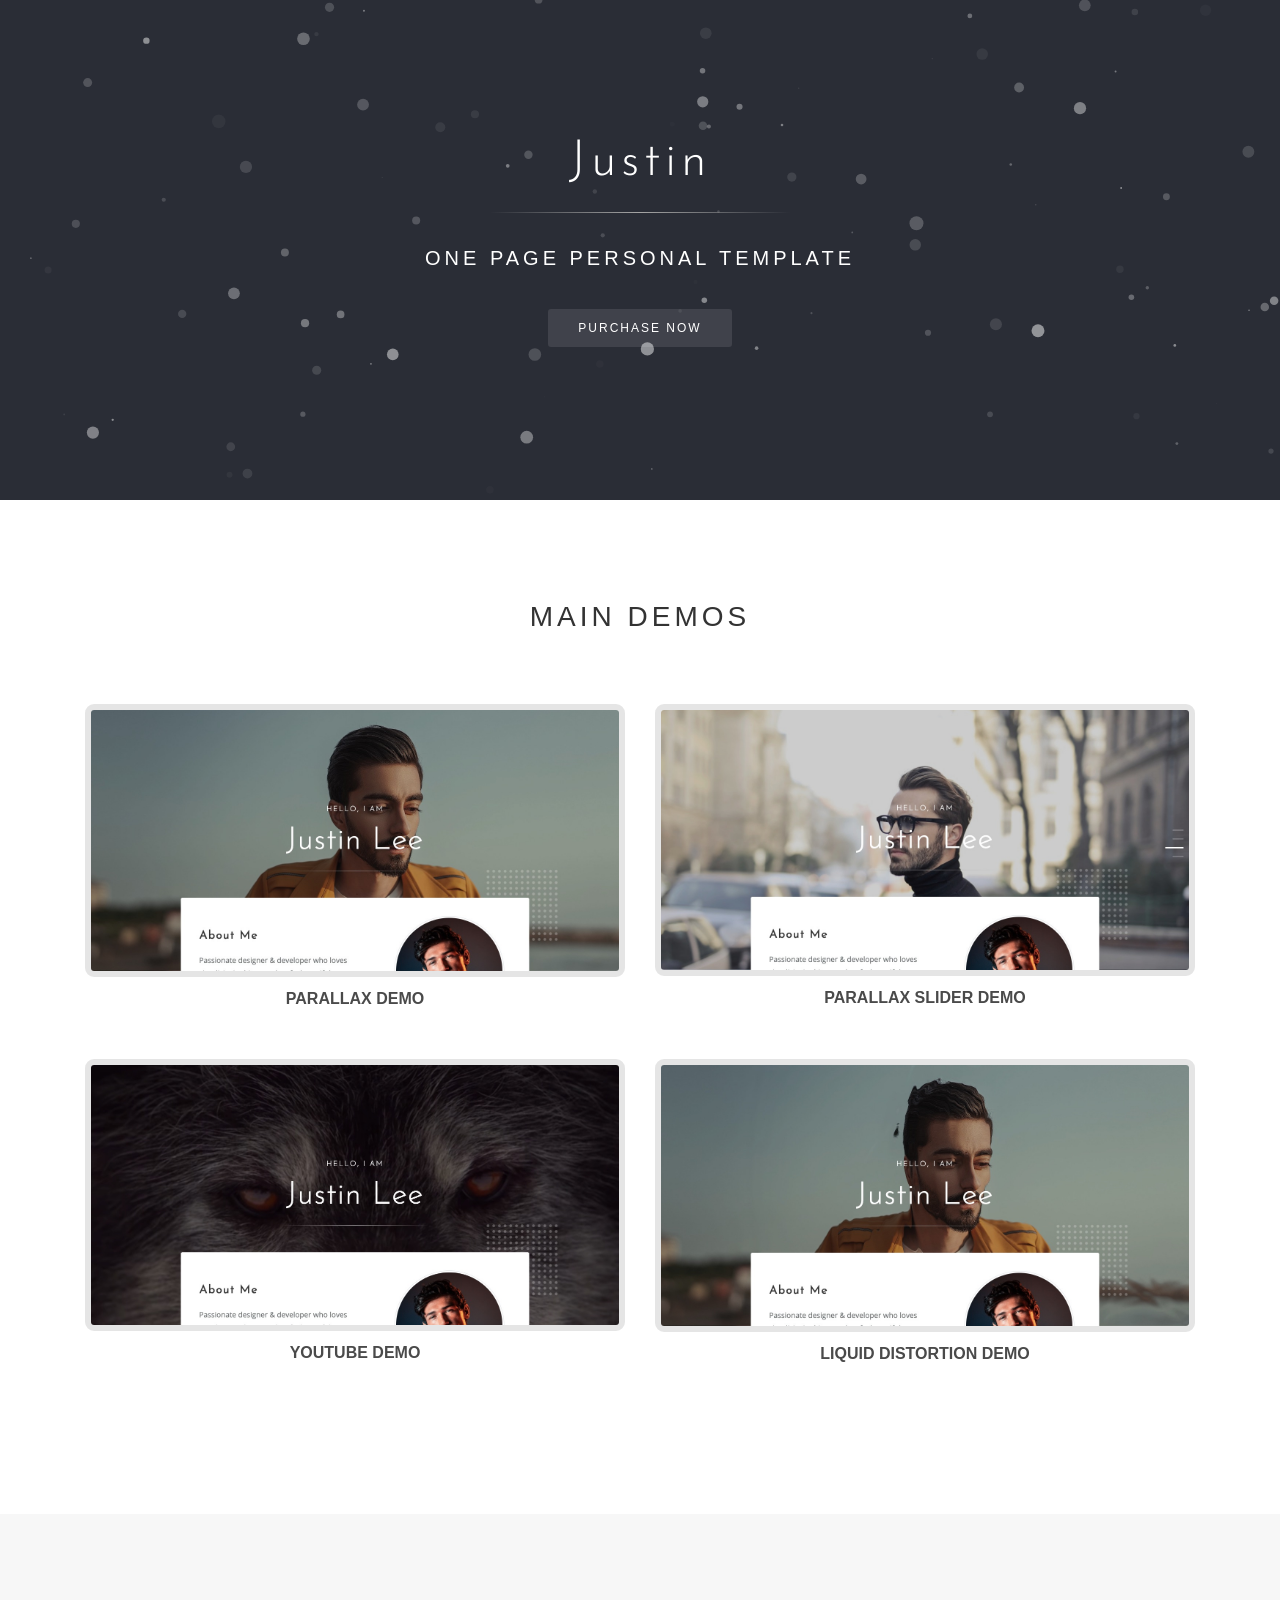
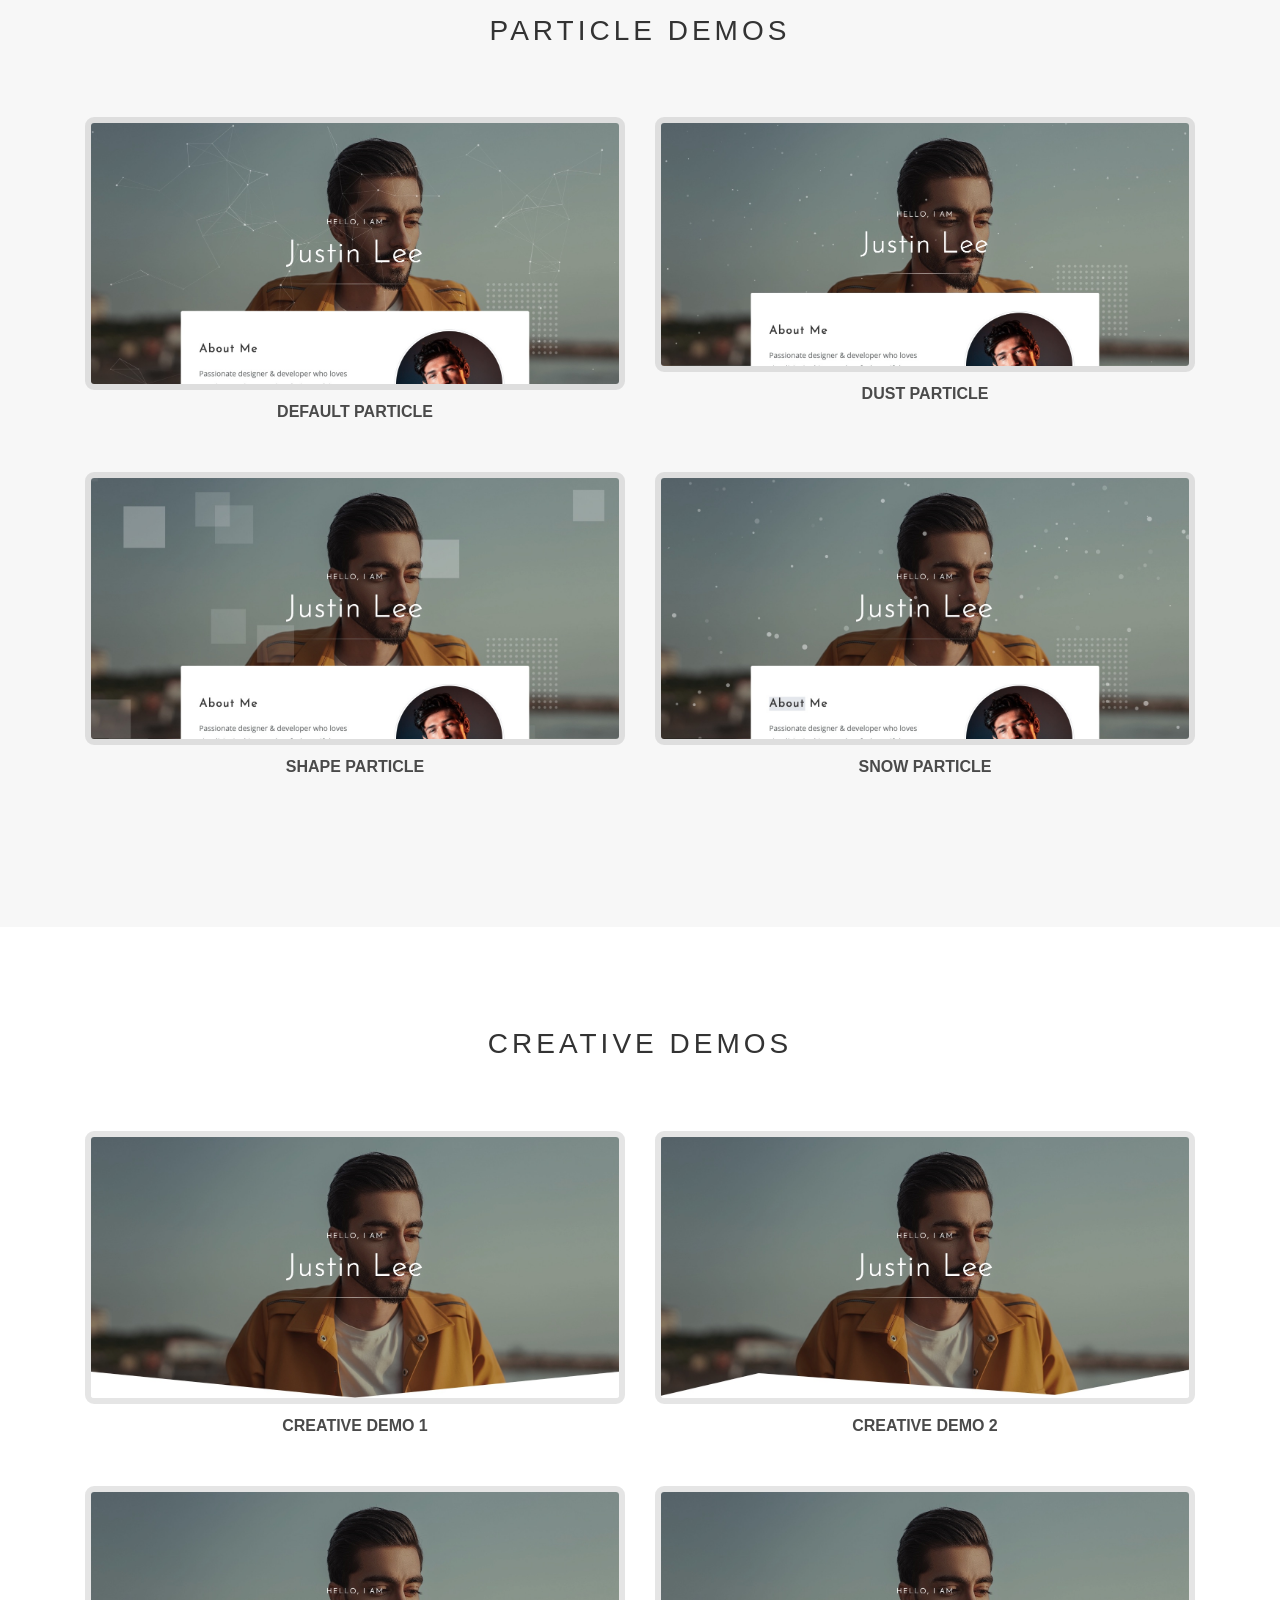
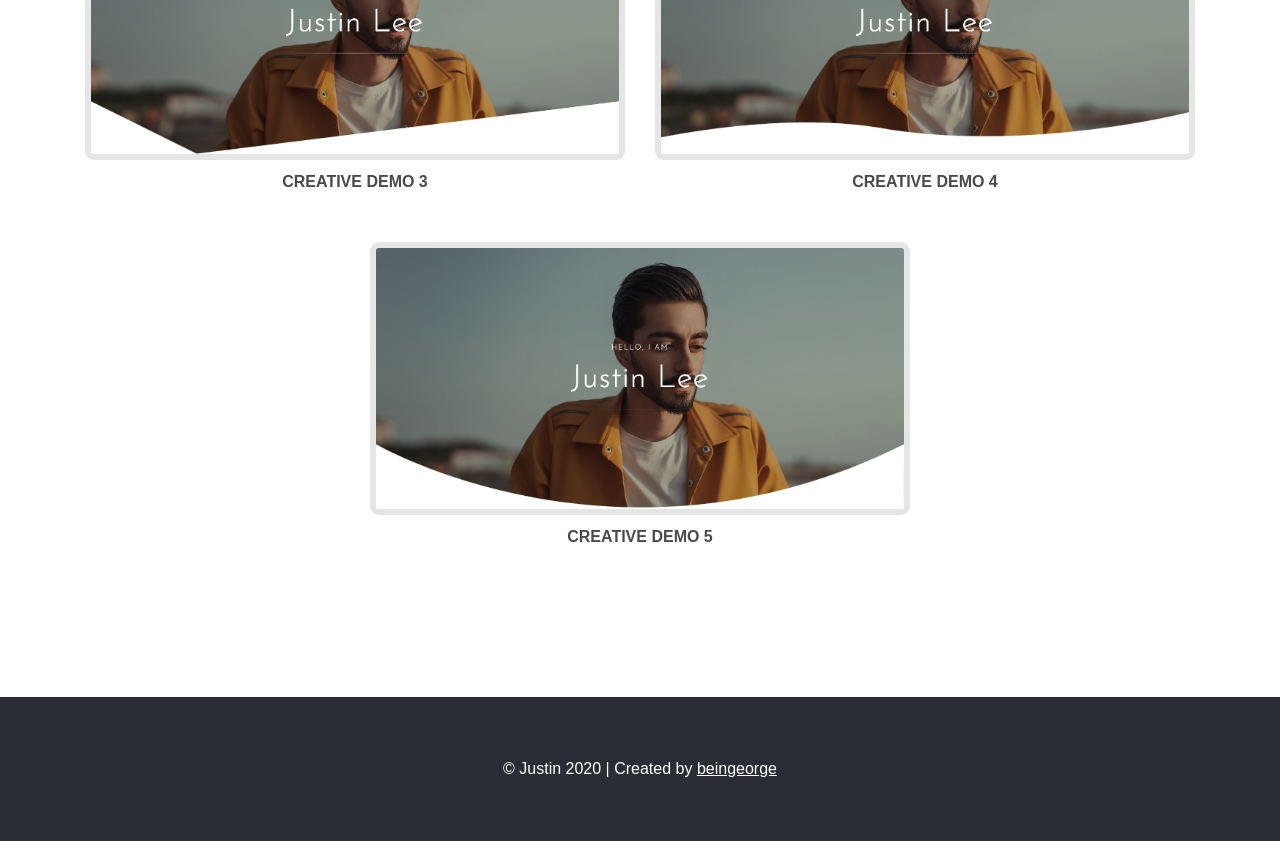
==== HTML/index.html @ 39a8df3a "template upload" ====
<!DOCTYPE html>
<html lang="en">
<head>
	<meta charset="UTF-8">
	<meta name="viewport" content="width=device-width, initial-scale=1">
	<title>Justin - One Page Personal Template</title>
	<meta name="description" content="Justin - One Page Personal Template" />
	<meta name="keywords" content="blog, business card, creative, creative portfolio, cv theme, online resume, personal, portfolio, professional cv, responsive portfolio, resume, resume theme, vcard" />
	<meta name="author" content="beingeorge" />

	<link href="https://fonts.googleapis.com/css?family=Josefin+Sans:300,400&display=swap" rel="stylesheet">

	<!-- Vendor Css-->
	<link rel="stylesheet" href="assets/css/vendor.css" />
	
</head>

<body>

	<div class="banner">
		<div class="bannerIn">
			<h1>Justin</h1>
			<p>One Page Personal Template</p>
			<a href="https://themeforest.net/item/justin-personal-portfolio/24925181">Purchase Now</a>
		</div>
		<div id="particles-js">
			
		</div>
	</div>

	<div class="page-wrapper section section-light">
		<div class="container">

			<h2 class="page-head mb-5">Main Demos</h2>

			<div class="row justify-content-center">
				<div class="col-md-6">
					<a href="index-1.html" class="mb-5">
						<img src="assets/images/demo/1.jpg" alt="Home 1">
						<p>Parallax Demo</p>
					</a>
				</div>
				<div class="col-md-6">
					<a href="index-2.html" class="mb-5">
						<img src="assets/images/demo/2.jpg" alt="Home 1">
						<p>Parallax Slider Demo</p>
					</a>
				</div>
				<div class="col-md-6">
					<a href="index-3.html" class="mb-5">
						<img src="assets/images/demo/3.jpg" alt="Home 1">
						<p>youtube Demo</p>
					</a>
				</div>
				<div class="col-md-6">
					<a href="index-4.html" class="mb-5">
						<img src="assets/images/demo/4.jpg" alt="Home 1">
						<p>Liquid Distortion Demo</p>
					</a>
				</div>
			</div>
		</div>
	</div>

	<div class="page-wrapper section">
		<div class="container">

			<h2 class="page-head mb-5">Particle Demos</h2>

			<div class="row justify-content-center">
				<div class="col-md-6">
					<a href="index-6.html" class="mb-5">
						<img src="assets/images/demo/6.jpg" alt="Home 1">
						<p>Default Particle</p>
					</a>
				</div>
				<div class="col-md-6">
					<a href="index-5.html" class="mb-5">
						<img src="assets/images/demo/5.jpg" alt="Home 1">
						<p>dust Particle</p>
					</a>
				</div>
				<div class="col-md-6">
					<a href="index-7.html" class="mb-5">
						<img src="assets/images/demo/7.jpg" alt="Home 1">
						<p>Shape Particle</p>
					</a>
				</div>
				<div class="col-md-6">
					<a href="index-8.html" class="mb-5">
						<img src="assets/images/demo/8.jpg" alt="Home 1">
						<p>Snow Particle</p>
					</a>
				</div>
			</div>
		</div>
	</div>

	<div class="page-wrapper section section-light">
		<div class="container">

			<h2 class="page-head mb-5">Creative Demos</h2>

			<div class="row justify-content-center">
				<div class="col-md-6">
					<a href="index-9.html" class="mb-5">
						<img src="assets/images/demo/9.jpg" alt="Home 1">
						<p>Creative Demo 1</p>
					</a>
				</div>
				<div class="col-md-6">
					<a href="index-10.html" class="mb-5">
						<img src="assets/images/demo/10.jpg" alt="Home 1">
						<p>Creative Demo 2</p>
					</a>
				</div>
				<div class="col-md-6">
					<a href="index-11.html" class="mb-5">
						<img src="assets/images/demo/11.jpg" alt="Home 1">
						<p>Creative Demo 3</p>
					</a>
				</div>
				<div class="col-md-6">
					<a href="index-12.html" class="mb-5">
						<img src="assets/images/demo/12.jpg" alt="Home 1">
						<p>Creative Demo 4</p>
					</a>
				</div>
				<div class="col-md-6">
					<a href="index-13.html" class="mb-5">
						<img src="assets/images/demo/13.jpg" alt="Home 1">
						<p>Creative Demo 5</p>
					</a>
				</div>
			</div>
		</div>
	</div>

	<footer>
		&copy; Justin 2020 | Created by <a target="_blank" href="https://themeforest.net/user/beingeorge/portfolio">beingeorge</a>
	</footer>


	<style type="text/css">
#particles-js {
position: absolute;
left: 0;
right: 0;
height: 100%;
z-index: 0;
top: 0;
bottom: 0;
}
.banner {
	height: 500px;
	display: flex;
	flex-wrap: wrap;
	justify-content: center;
	align-items: center;
	background: #2a2d36;
	align-content: center;
	text-align: center;
	position: relative;
	overflow: hidden;
}

.bannerIn {
    position: relative;
    z-index: 6;
}

.banner h1 {
    color: #fff;
    font-weight: 300;
    padding-bottom: 20px;
    margin-bottom: 30px;
    letter-spacing: 5px;
    width: 100%;
    font-size: 50px;
    font-family: 'Josefin Sans', sans-serif;
    position: relative;
}

.banner h1:after {
	    background-image: -webkit-linear-gradient(left, rgba(0, 0, 0, 0), rgb(165, 165, 165), rgba(0, 0, 0, 0));
    background-image: -moz-linear-gradient(left, rgba(0, 0, 0, 0), rgba(0, 0, 0, 0.75), rgba(0, 0, 0, 0));
    background-image: -ms-linear-gradient(left, rgba(0, 0, 0, 0), rgba(0, 0, 0, 0.75), rgba(0, 0, 0, 0));
    background-image: -o-linear-gradient(left, rgba(0, 0, 0, 0), rgba(0, 0, 0, 0.75), rgba(0, 0, 0, 0));
    filter: progid:DXImageTransform.Microsoft.gradient(startColorstr='#ffffff', endColorstr='#000000', GradientType=1);
    position: absolute;
    left: 0;
    right: 0;
    height: 1px;
    width: 100%;
    content: "";
    bottom: 0px;
    max-width: 300px;
    margin: 0 auto;
}

.banner * {
    width: 100%;
}

.banner p {
	color: #fff;
    font-size: 20px;
    letter-spacing: 4px;
    text-transform: uppercase;
    font-weight: 200;
}

.banner a {
    display: inline-block;
    padding: 10px 30px;
    background: rgba(255,255,255,.2);
    color: #fff;
    border-radius: 3px;
    text-transform: uppercase;
    letter-spacing: 2px;
    margin: 20px auto;
    font-size: 12px;
    width: auto;
    background: rgba(255,255,255,0.1) !important
}

.banner a:hover {
	text-decoration: none;
	background: rgba(255,255,255,0.2) !important
}

.section a:hover {
    text-decoration: none;
}

.page-head {
    text-align: center;
    font-size: 28px;
    color: #333;
    letter-spacing: 4px;
    margin-bottom: 70px !important;
    text-transform: uppercase;
    font-weight: 300;
}

.section {
    padding: 100px 0;
    background: #f7f7f7;
}

.section-light {
    background: #fff;
}

.section  a {
    display: block;
    text-align: center;
    transition: 1s;
}

.section a img {
    border: 6px solid rgba(0,0,0,0.1);
    border-radius: 9px;
    overflow: hidden;
    transition: 1s;
    width: 100%;
}

.section a p {
    text-transform: uppercase;
    color: #4a4a4a;
    font-weight: 700;
    margin-top: 10px;
}

.section a:hover img {
    transform: translateY(-10px);
}

footer {
    padding: 60px 0;
    background: #2a2d36;
    color: #fff;
    text-align: center;
}

footer a {
    color: #fff;
    text-decoration: underline;
}

footer a:hover {
    color: #fff;
    text-decoration: none;
}
	</style>

	<!-- Particles js -->
	<script src="assets/js/particles.min.js"></script> 
	<script src="assets/js/particlesjs-config-4.js"></script>

</body>
</html>
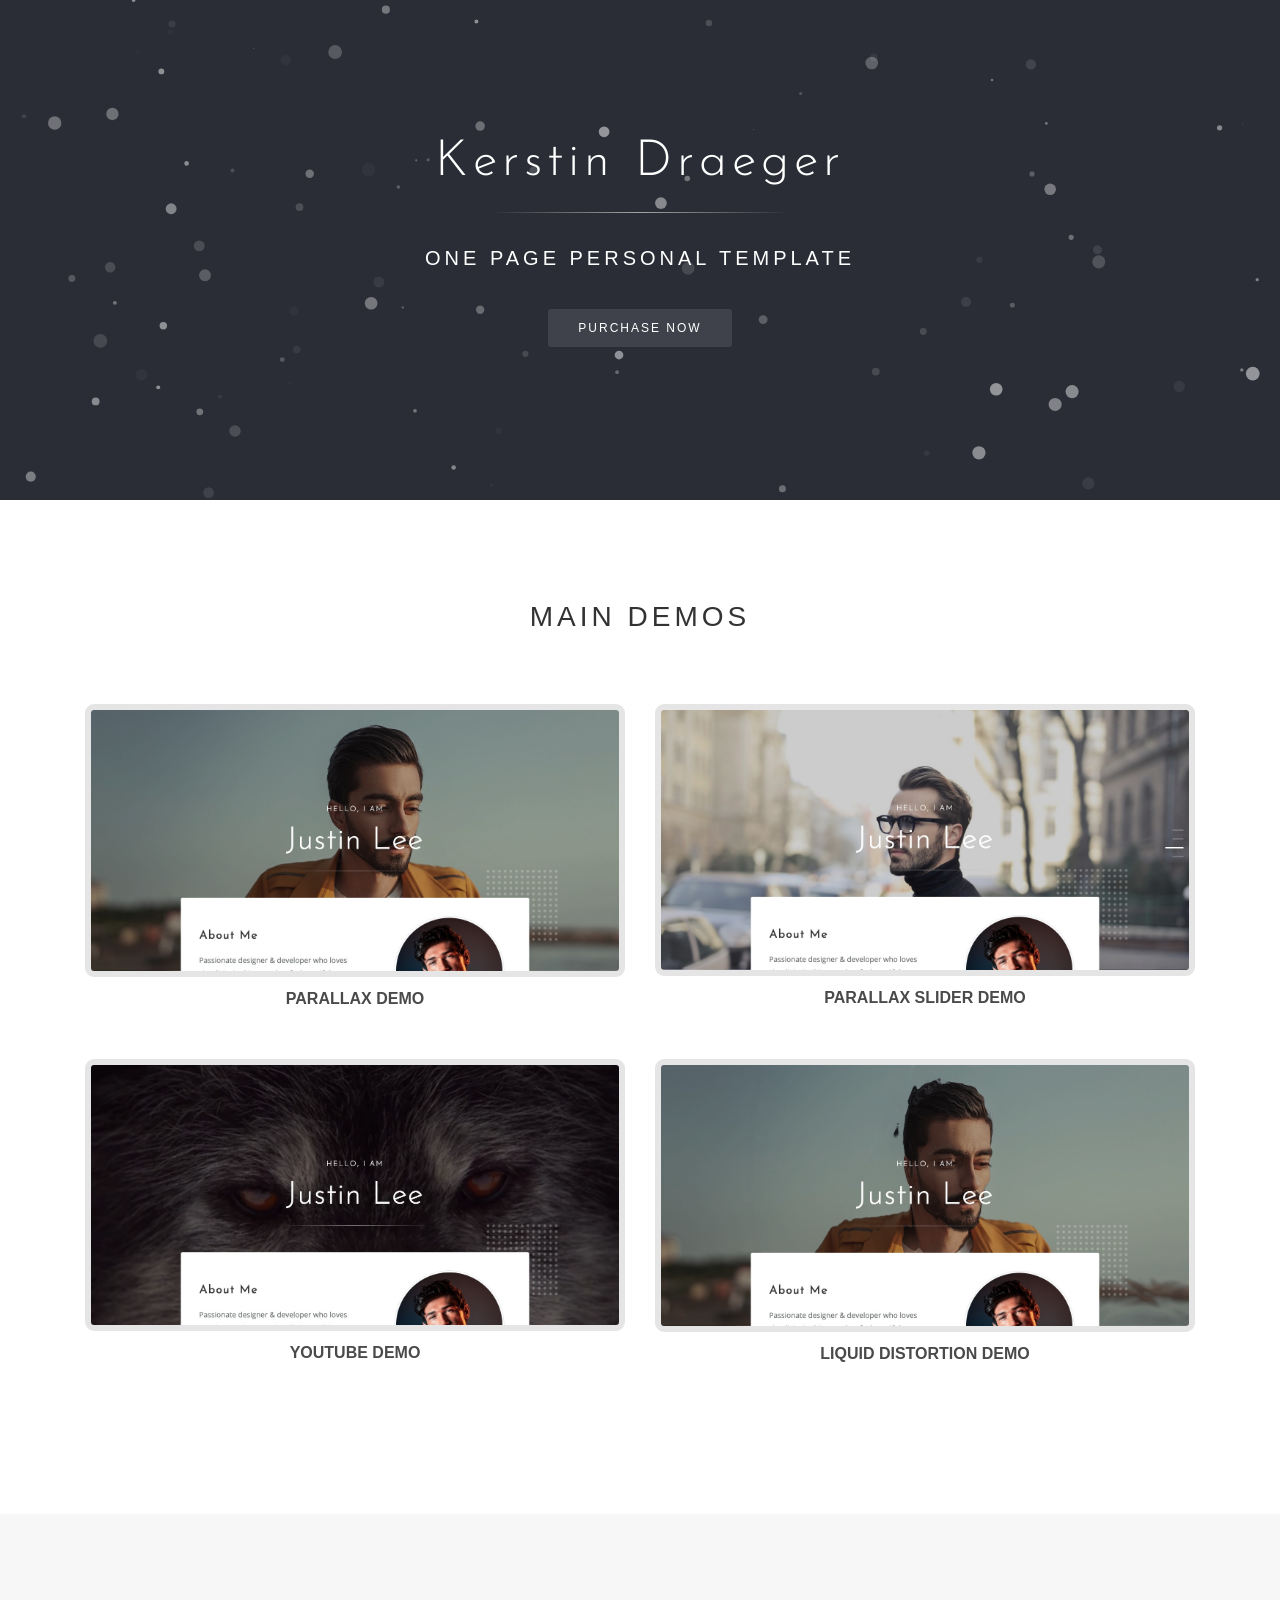
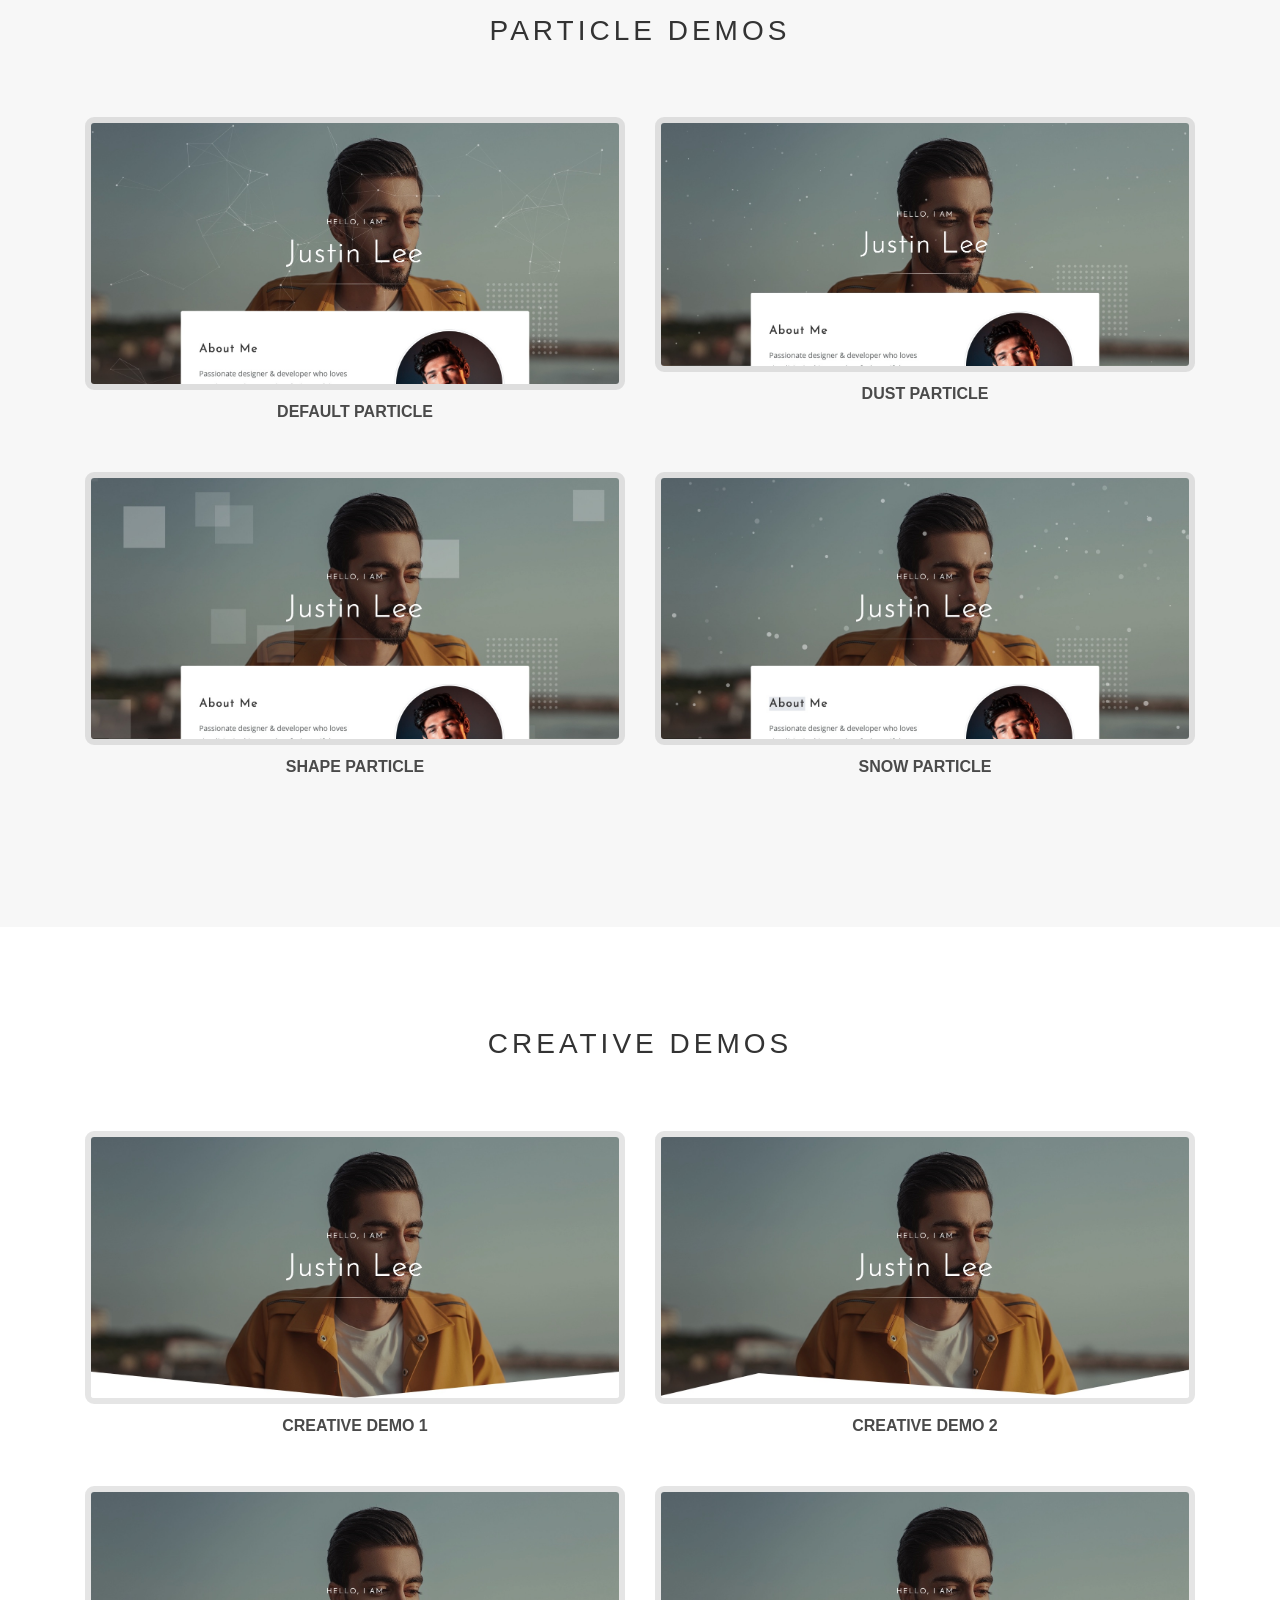
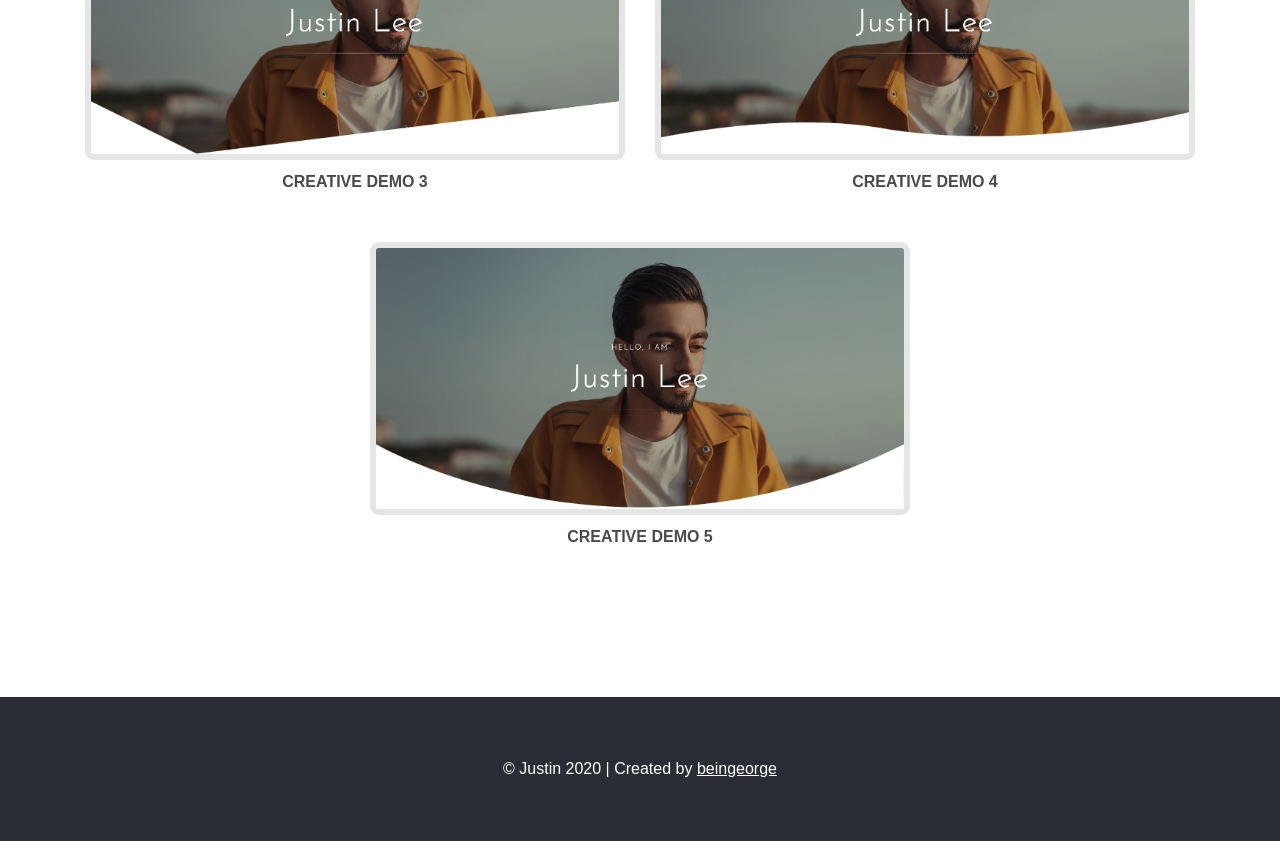
==== commit 8d229e87: "change images" ====
--- a/HTML/index.html
+++ b/HTML/index.html
@@ -1,304 +1,328 @@
-
 <!DOCTYPE html>
 <html lang="en">
-<head>
-	<meta charset="UTF-8">
-	<meta name="viewport" content="width=device-width, initial-scale=1">
-	<title>Justin - One Page Personal Template</title>
-	<meta name="description" content="Justin - One Page Personal Template" />
-	<meta name="keywords" content="blog, business card, creative, creative portfolio, cv theme, online resume, personal, portfolio, professional cv, responsive portfolio, resume, resume theme, vcard" />
-	<meta name="author" content="beingeorge" />
-
-	<link href="https://fonts.googleapis.com/css?family=Josefin+Sans:300,400&display=swap" rel="stylesheet">
-
-	<!-- Vendor Css-->
-	<link rel="stylesheet" href="assets/css/vendor.css" />
-	
-</head>
-
-<body>
-
-	<div class="banner">
-		<div class="bannerIn">
-			<h1>Justin</h1>
-			<p>One Page Personal Template</p>
-			<a href="https://themeforest.net/item/justin-personal-portfolio/24925181">Purchase Now</a>
-		</div>
-		<div id="particles-js">
-			
-		</div>
-	</div>
-
-	<div class="page-wrapper section section-light">
-		<div class="container">
-
-			<h2 class="page-head mb-5">Main Demos</h2>
-
-			<div class="row justify-content-center">
-				<div class="col-md-6">
-					<a href="index-1.html" class="mb-5">
-						<img src="assets/images/demo/1.jpg" alt="Home 1">
-						<p>Parallax Demo</p>
-					</a>
-				</div>
-				<div class="col-md-6">
-					<a href="index-2.html" class="mb-5">
-						<img src="assets/images/demo/2.jpg" alt="Home 1">
-						<p>Parallax Slider Demo</p>
-					</a>
-				</div>
-				<div class="col-md-6">
-					<a href="index-3.html" class="mb-5">
-						<img src="assets/images/demo/3.jpg" alt="Home 1">
-						<p>youtube Demo</p>
-					</a>
-				</div>
-				<div class="col-md-6">
-					<a href="index-4.html" class="mb-5">
-						<img src="assets/images/demo/4.jpg" alt="Home 1">
-						<p>Liquid Distortion Demo</p>
-					</a>
-				</div>
-			</div>
-		</div>
-	</div>
-
-	<div class="page-wrapper section">
-		<div class="container">
-
-			<h2 class="page-head mb-5">Particle Demos</h2>
-
-			<div class="row justify-content-center">
-				<div class="col-md-6">
-					<a href="index-6.html" class="mb-5">
-						<img src="assets/images/demo/6.jpg" alt="Home 1">
-						<p>Default Particle</p>
-					</a>
-				</div>
-				<div class="col-md-6">
-					<a href="index-5.html" class="mb-5">
-						<img src="assets/images/demo/5.jpg" alt="Home 1">
-						<p>dust Particle</p>
-					</a>
-				</div>
-				<div class="col-md-6">
-					<a href="index-7.html" class="mb-5">
-						<img src="assets/images/demo/7.jpg" alt="Home 1">
-						<p>Shape Particle</p>
-					</a>
-				</div>
-				<div class="col-md-6">
-					<a href="index-8.html" class="mb-5">
-						<img src="assets/images/demo/8.jpg" alt="Home 1">
-						<p>Snow Particle</p>
-					</a>
-				</div>
-			</div>
-		</div>
-	</div>
-
-	<div class="page-wrapper section section-light">
-		<div class="container">
-
-			<h2 class="page-head mb-5">Creative Demos</h2>
-
-			<div class="row justify-content-center">
-				<div class="col-md-6">
-					<a href="index-9.html" class="mb-5">
-						<img src="assets/images/demo/9.jpg" alt="Home 1">
-						<p>Creative Demo 1</p>
-					</a>
-				</div>
-				<div class="col-md-6">
-					<a href="index-10.html" class="mb-5">
-						<img src="assets/images/demo/10.jpg" alt="Home 1">
-						<p>Creative Demo 2</p>
-					</a>
-				</div>
-				<div class="col-md-6">
-					<a href="index-11.html" class="mb-5">
-						<img src="assets/images/demo/11.jpg" alt="Home 1">
-						<p>Creative Demo 3</p>
-					</a>
-				</div>
-				<div class="col-md-6">
-					<a href="index-12.html" class="mb-5">
-						<img src="assets/images/demo/12.jpg" alt="Home 1">
-						<p>Creative Demo 4</p>
-					</a>
-				</div>
-				<div class="col-md-6">
-					<a href="index-13.html" class="mb-5">
-						<img src="assets/images/demo/13.jpg" alt="Home 1">
-						<p>Creative Demo 5</p>
-					</a>
-				</div>
-			</div>
-		</div>
-	</div>
-
-	<footer>
-		&copy; Justin 2020 | Created by <a target="_blank" href="https://themeforest.net/user/beingeorge/portfolio">beingeorge</a>
-	</footer>
-
-
-	<style type="text/css">
-#particles-js {
-position: absolute;
-left: 0;
-right: 0;
-height: 100%;
-z-index: 0;
-top: 0;
-bottom: 0;
-}
-.banner {
-	height: 500px;
-	display: flex;
-	flex-wrap: wrap;
-	justify-content: center;
-	align-items: center;
-	background: #2a2d36;
-	align-content: center;
-	text-align: center;
-	position: relative;
-	overflow: hidden;
-}
-
-.bannerIn {
-    position: relative;
-    z-index: 6;
-}
-
-.banner h1 {
-    color: #fff;
-    font-weight: 300;
-    padding-bottom: 20px;
-    margin-bottom: 30px;
-    letter-spacing: 5px;
-    width: 100%;
-    font-size: 50px;
-    font-family: 'Josefin Sans', sans-serif;
-    position: relative;
-}
-
-.banner h1:after {
-	    background-image: -webkit-linear-gradient(left, rgba(0, 0, 0, 0), rgb(165, 165, 165), rgba(0, 0, 0, 0));
-    background-image: -moz-linear-gradient(left, rgba(0, 0, 0, 0), rgba(0, 0, 0, 0.75), rgba(0, 0, 0, 0));
-    background-image: -ms-linear-gradient(left, rgba(0, 0, 0, 0), rgba(0, 0, 0, 0.75), rgba(0, 0, 0, 0));
-    background-image: -o-linear-gradient(left, rgba(0, 0, 0, 0), rgba(0, 0, 0, 0.75), rgba(0, 0, 0, 0));
-    filter: progid:DXImageTransform.Microsoft.gradient(startColorstr='#ffffff', endColorstr='#000000', GradientType=1);
-    position: absolute;
-    left: 0;
-    right: 0;
-    height: 1px;
-    width: 100%;
-    content: "";
-    bottom: 0px;
-    max-width: 300px;
-    margin: 0 auto;
-}
-
-.banner * {
-    width: 100%;
-}
-
-.banner p {
-	color: #fff;
-    font-size: 20px;
-    letter-spacing: 4px;
-    text-transform: uppercase;
-    font-weight: 200;
-}
-
-.banner a {
-    display: inline-block;
-    padding: 10px 30px;
-    background: rgba(255,255,255,.2);
-    color: #fff;
-    border-radius: 3px;
-    text-transform: uppercase;
-    letter-spacing: 2px;
-    margin: 20px auto;
-    font-size: 12px;
-    width: auto;
-    background: rgba(255,255,255,0.1) !important
-}
-
-.banner a:hover {
-	text-decoration: none;
-	background: rgba(255,255,255,0.2) !important
-}
-
-.section a:hover {
-    text-decoration: none;
-}
-
-.page-head {
-    text-align: center;
-    font-size: 28px;
-    color: #333;
-    letter-spacing: 4px;
-    margin-bottom: 70px !important;
-    text-transform: uppercase;
-    font-weight: 300;
-}
-
-.section {
-    padding: 100px 0;
-    background: #f7f7f7;
-}
-
-.section-light {
-    background: #fff;
-}
-
-.section  a {
-    display: block;
-    text-align: center;
-    transition: 1s;
-}
-
-.section a img {
-    border: 6px solid rgba(0,0,0,0.1);
-    border-radius: 9px;
-    overflow: hidden;
-    transition: 1s;
-    width: 100%;
-}
-
-.section a p {
-    text-transform: uppercase;
-    color: #4a4a4a;
-    font-weight: 700;
-    margin-top: 10px;
-}
-
-.section a:hover img {
-    transform: translateY(-10px);
-}
-
-footer {
-    padding: 60px 0;
-    background: #2a2d36;
-    color: #fff;
-    text-align: center;
-}
-
-footer a {
-    color: #fff;
-    text-decoration: underline;
-}
-
-footer a:hover {
-    color: #fff;
-    text-decoration: none;
-}
-	</style>
-
-	<!-- Particles js -->
-	<script src="assets/js/particles.min.js"></script> 
-	<script src="assets/js/particlesjs-config-4.js"></script>
-
-</body>
+  <head>
+    <meta charset="UTF-8" />
+    <meta name="viewport" content="width=device-width, initial-scale=1" />
+    <title>Justin - One Page Personal Template</title>
+    <meta name="description" content="Justin - One Page Personal Template" />
+    <meta
+      name="keywords"
+      content="blog, business card, creative, creative portfolio, cv theme, online resume, personal, portfolio, professional cv, responsive portfolio, resume, resume theme, vcard"
+    />
+    <meta name="author" content="beingeorge" />
+
+    <link
+      href="https://fonts.googleapis.com/css?family=Josefin+Sans:300,400&display=swap"
+      rel="stylesheet"
+    />
+
+    <!-- Vendor Css-->
+    <link rel="stylesheet" href="assets/css/vendor.css" />
+  </head>
+
+  <body>
+    <div class="banner">
+      <div class="bannerIn">
+        <h1>Kerstin Draeger</h1>
+        <p>One Page Personal Template</p>
+        <a
+          href="https://themeforest.net/item/justin-personal-portfolio/24925181"
+          >Purchase Now</a
+        >
+      </div>
+      <div id="particles-js"></div>
+    </div>
+
+    <div class="page-wrapper section section-light">
+      <div class="container">
+        <h2 class="page-head mb-5">Main Demos</h2>
+
+        <div class="row justify-content-center">
+          <div class="col-md-6">
+            <a href="index-1.html" class="mb-5">
+              <img src="assets/images/demo/1.jpg" alt="Home 1" />
+              <p>Parallax Demo</p>
+            </a>
+          </div>
+          <div class="col-md-6">
+            <a href="index-2.html" class="mb-5">
+              <img src="assets/images/demo/2.jpg" alt="Home 1" />
+              <p>Parallax Slider Demo</p>
+            </a>
+          </div>
+          <div class="col-md-6">
+            <a href="index-3.html" class="mb-5">
+              <img src="assets/images/demo/3.jpg" alt="Home 1" />
+              <p>youtube Demo</p>
+            </a>
+          </div>
+          <div class="col-md-6">
+            <a href="index-4.html" class="mb-5">
+              <img src="assets/images/demo/4.jpg" alt="Home 1" />
+              <p>Liquid Distortion Demo</p>
+            </a>
+          </div>
+        </div>
+      </div>
+    </div>
+
+    <div class="page-wrapper section">
+      <div class="container">
+        <h2 class="page-head mb-5">Particle Demos</h2>
+
+        <div class="row justify-content-center">
+          <div class="col-md-6">
+            <a href="index-6.html" class="mb-5">
+              <img src="assets/images/demo/6.jpg" alt="Home 1" />
+              <p>Default Particle</p>
+            </a>
+          </div>
+          <div class="col-md-6">
+            <a href="index-5.html" class="mb-5">
+              <img src="assets/images/demo/5.jpg" alt="Home 1" />
+              <p>dust Particle</p>
+            </a>
+          </div>
+          <div class="col-md-6">
+            <a href="index-7.html" class="mb-5">
+              <img src="assets/images/demo/7.jpg" alt="Home 1" />
+              <p>Shape Particle</p>
+            </a>
+          </div>
+          <div class="col-md-6">
+            <a href="index-8.html" class="mb-5">
+              <img src="assets/images/demo/8.jpg" alt="Home 1" />
+              <p>Snow Particle</p>
+            </a>
+          </div>
+        </div>
+      </div>
+    </div>
+
+    <div class="page-wrapper section section-light">
+      <div class="container">
+        <h2 class="page-head mb-5">Creative Demos</h2>
+
+        <div class="row justify-content-center">
+          <div class="col-md-6">
+            <a href="index-9.html" class="mb-5">
+              <img src="assets/images/demo/9.jpg" alt="Home 1" />
+              <p>Creative Demo 1</p>
+            </a>
+          </div>
+          <div class="col-md-6">
+            <a href="index-10.html" class="mb-5">
+              <img src="assets/images/demo/10.jpg" alt="Home 1" />
+              <p>Creative Demo 2</p>
+            </a>
+          </div>
+          <div class="col-md-6">
+            <a href="index-11.html" class="mb-5">
+              <img src="assets/images/demo/11.jpg" alt="Home 1" />
+              <p>Creative Demo 3</p>
+            </a>
+          </div>
+          <div class="col-md-6">
+            <a href="index-12.html" class="mb-5">
+              <img src="assets/images/demo/12.jpg" alt="Home 1" />
+              <p>Creative Demo 4</p>
+            </a>
+          </div>
+          <div class="col-md-6">
+            <a href="index-13.html" class="mb-5">
+              <img src="assets/images/demo/13.jpg" alt="Home 1" />
+              <p>Creative Demo 5</p>
+            </a>
+          </div>
+        </div>
+      </div>
+    </div>
+
+    <footer>
+      &copy; Justin 2020 | Created by
+      <a
+        target="_blank"
+        href="https://themeforest.net/user/beingeorge/portfolio"
+        >beingeorge</a
+      >
+    </footer>
+
+    <style type="text/css">
+      #particles-js {
+        position: absolute;
+        left: 0;
+        right: 0;
+        height: 100%;
+        z-index: 0;
+        top: 0;
+        bottom: 0;
+      }
+      .banner {
+        height: 500px;
+        display: flex;
+        flex-wrap: wrap;
+        justify-content: center;
+        align-items: center;
+        background: #2a2d36;
+        align-content: center;
+        text-align: center;
+        position: relative;
+        overflow: hidden;
+      }
+
+      .bannerIn {
+        position: relative;
+        z-index: 6;
+      }
+
+      .banner h1 {
+        color: #fff;
+        font-weight: 300;
+        padding-bottom: 20px;
+        margin-bottom: 30px;
+        letter-spacing: 5px;
+        width: 100%;
+        font-size: 50px;
+        font-family: 'Josefin Sans', sans-serif;
+        position: relative;
+      }
+
+      .banner h1:after {
+        background-image: -webkit-linear-gradient(
+          left,
+          rgba(0, 0, 0, 0),
+          rgb(165, 165, 165),
+          rgba(0, 0, 0, 0)
+        );
+        background-image: -moz-linear-gradient(
+          left,
+          rgba(0, 0, 0, 0),
+          rgba(0, 0, 0, 0.75),
+          rgba(0, 0, 0, 0)
+        );
+        background-image: -ms-linear-gradient(
+          left,
+          rgba(0, 0, 0, 0),
+          rgba(0, 0, 0, 0.75),
+          rgba(0, 0, 0, 0)
+        );
+        background-image: -o-linear-gradient(
+          left,
+          rgba(0, 0, 0, 0),
+          rgba(0, 0, 0, 0.75),
+          rgba(0, 0, 0, 0)
+        );
+        filter: progid:DXImageTransform.Microsoft.gradient(startColorstr='#ffffff', endColorstr='#000000', GradientType=1);
+        position: absolute;
+        left: 0;
+        right: 0;
+        height: 1px;
+        width: 100%;
+        content: '';
+        bottom: 0px;
+        max-width: 300px;
+        margin: 0 auto;
+      }
+
+      .banner * {
+        width: 100%;
+      }
+
+      .banner p {
+        color: #fff;
+        font-size: 20px;
+        letter-spacing: 4px;
+        text-transform: uppercase;
+        font-weight: 200;
+      }
+
+      .banner a {
+        display: inline-block;
+        padding: 10px 30px;
+        background: rgba(255, 255, 255, 0.2);
+        color: #fff;
+        border-radius: 3px;
+        text-transform: uppercase;
+        letter-spacing: 2px;
+        margin: 20px auto;
+        font-size: 12px;
+        width: auto;
+        background: rgba(255, 255, 255, 0.1) !important;
+      }
+
+      .banner a:hover {
+        text-decoration: none;
+        background: rgba(255, 255, 255, 0.2) !important;
+      }
+
+      .section a:hover {
+        text-decoration: none;
+      }
+
+      .page-head {
+        text-align: center;
+        font-size: 28px;
+        color: #333;
+        letter-spacing: 4px;
+        margin-bottom: 70px !important;
+        text-transform: uppercase;
+        font-weight: 300;
+      }
+
+      .section {
+        padding: 100px 0;
+        background: #f7f7f7;
+      }
+
+      .section-light {
+        background: #fff;
+      }
+
+      .section a {
+        display: block;
+        text-align: center;
+        transition: 1s;
+      }
+
+      .section a img {
+        border: 6px solid rgba(0, 0, 0, 0.1);
+        border-radius: 9px;
+        overflow: hidden;
+        transition: 1s;
+        width: 100%;
+      }
+
+      .section a p {
+        text-transform: uppercase;
+        color: #4a4a4a;
+        font-weight: 700;
+        margin-top: 10px;
+      }
+
+      .section a:hover img {
+        transform: translateY(-10px);
+      }
+
+      footer {
+        padding: 60px 0;
+        background: #2a2d36;
+        color: #fff;
+        text-align: center;
+      }
+
+      footer a {
+        color: #fff;
+        text-decoration: underline;
+      }
+
+      footer a:hover {
+        color: #fff;
+        text-decoration: none;
+      }
+    </style>
+
+    <!-- Particles js -->
+    <script src="assets/js/particles.min.js"></script>
+    <script src="assets/js/particlesjs-config-4.js"></script>
+  </body>
 </html>
